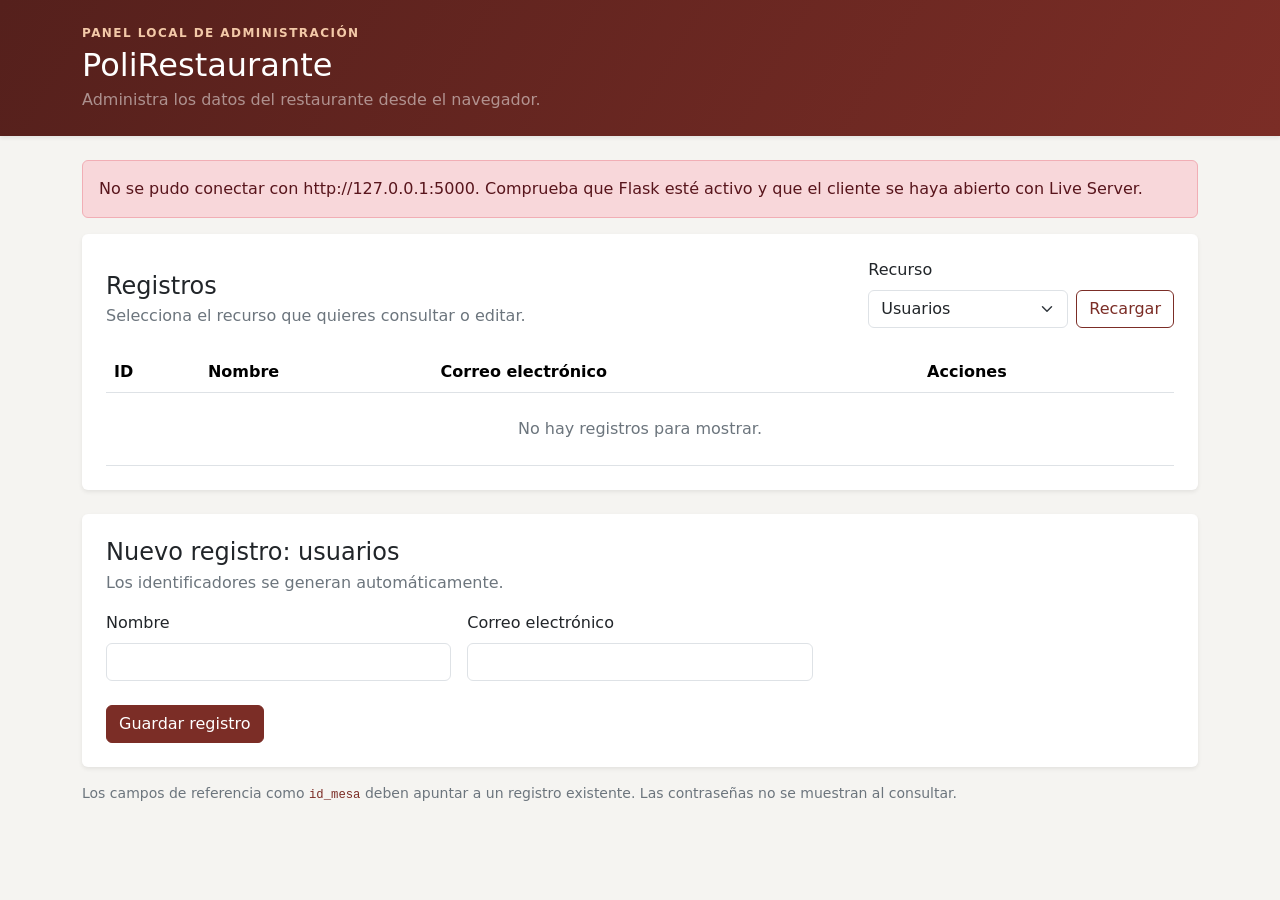
==== crud_rest_postman/cliente/index.html @ f465e9ea "correccion en el .env que impedia conectar con la base de datos" ====
<!doctype html>
<html lang="es">
  <head>
    <meta charset="UTF-8" />
    <meta name="viewport" content="width=device-width, initial-scale=1" />
    <meta
      name="description"
      content="Cliente web para administrar los registros del restaurante."
    />
    <title>PoliRestaurante | Administración</title>
    <link
      href="https://cdn.jsdelivr.net/npm/bootstrap@5.3.3/dist/css/bootstrap.min.css"
      rel="stylesheet"
      integrity="sha384-QWTKZyjpPEjISv5WaRU9OFeRpok6YctnYmDr5pNlyT2bRjXh0JMhjY6hW+ALEwIH"
      crossorigin="anonymous"
    />
    <link rel="stylesheet" href="css/styles.css" />
    <script type="module" src="js/app.js"></script>
  </head>
  <body>
    <header class="py-4 mb-4 shadow-sm">
      <div class="container">
        <p class="eyebrow mb-1">Panel local de administración</p>
        <h1 class="h2 mb-1">PoliRestaurante</h1>
        <p class="mb-0 text-white-50">
          Administra los datos del restaurante desde el navegador.
        </p>
      </div>
    </header>

    <main class="container pb-5">
      <div
        id="mensaje"
        class="alert d-none"
        role="status"
        aria-live="polite"
      ></div>

      <section class="card border-0 shadow-sm mb-4">
        <div class="card-body p-4">
          <div
            class="d-flex flex-column flex-md-row justify-content-between align-items-md-end gap-3 mb-4"
          >
            <div>
              <h2 class="h4 mb-1">Registros</h2>
              <p class="text-secondary mb-0">
                Selecciona el recurso que quieres consultar o editar.
              </p>
            </div>
            <div class="d-flex gap-2 align-items-end">
              <div>
                <label for="recurso" class="form-label">Recurso</label>
                <select id="recurso" class="form-select"></select>
              </div>
              <button id="btn-recargar" class="btn btn-outline-primary">
                Recargar
              </button>
            </div>
          </div>

          <div class="table-responsive">
            <table class="table table-hover align-middle mb-0">
              <thead id="encabezado-tabla"></thead>
              <tbody id="tabla-registros">
                <tr>
                  <td class="text-center text-secondary py-4">
                    Cargando registros…
                  </td>
                </tr>
              </tbody>
            </table>
          </div>
        </div>
      </section>

      <section class="card border-0 shadow-sm">
        <div class="card-body p-4">
          <div
            class="d-flex flex-column flex-sm-row justify-content-between gap-2 mb-3"
          >
            <div>
              <h2 id="titulo-formulario" class="h4 mb-1">Nuevo registro</h2>
              <p class="text-secondary mb-0">
                Los identificadores se generan automáticamente.
              </p>
            </div>
            <button
              id="btn-cancelar"
              type="button"
              class="btn btn-outline-secondary d-none align-self-sm-start"
            >
              Cancelar edición
            </button>
          </div>

          <form id="formulario">
            <div id="campos-formulario" class="row g-3"></div>
            <div class="mt-4">
              <button id="btn-guardar" type="submit" class="btn btn-primary">
                Guardar registro
              </button>
            </div>
          </form>
        </div>
      </section>

      <p class="small text-secondary mt-3 mb-0">
        Los campos de referencia como <code>id_mesa</code> deben apuntar a un
        registro existente. Las contraseñas no se muestran al consultar.
      </p>
    </main>
  </body>
</html>
---- crud_rest_postman/cliente/css/styles.css ----
:root {
  color-scheme: light;
  --brand: #7b2d26;
  --brand-dark: #55201c;
}

body {
  background: #f5f4f1;
}

header {
  color: #fff;
  background: linear-gradient(120deg, var(--brand-dark), var(--brand));
}

.eyebrow {
  color: #f3c9a8;
  font-size: 0.75rem;
  font-weight: 700;
  letter-spacing: 0.12em;
  text-transform: uppercase;
}

.btn-primary {
  --bs-btn-bg: var(--brand);
  --bs-btn-border-color: var(--brand);
  --bs-btn-hover-bg: var(--brand-dark);
  --bs-btn-hover-border-color: var(--brand-dark);
  --bs-btn-active-bg: var(--brand-dark);
  --bs-btn-active-border-color: var(--brand-dark);
}

.btn-outline-primary {
  --bs-btn-color: var(--brand);
  --bs-btn-border-color: var(--brand);
  --bs-btn-hover-bg: var(--brand);
  --bs-btn-hover-border-color: var(--brand);
}

code {
  color: var(--brand);
}
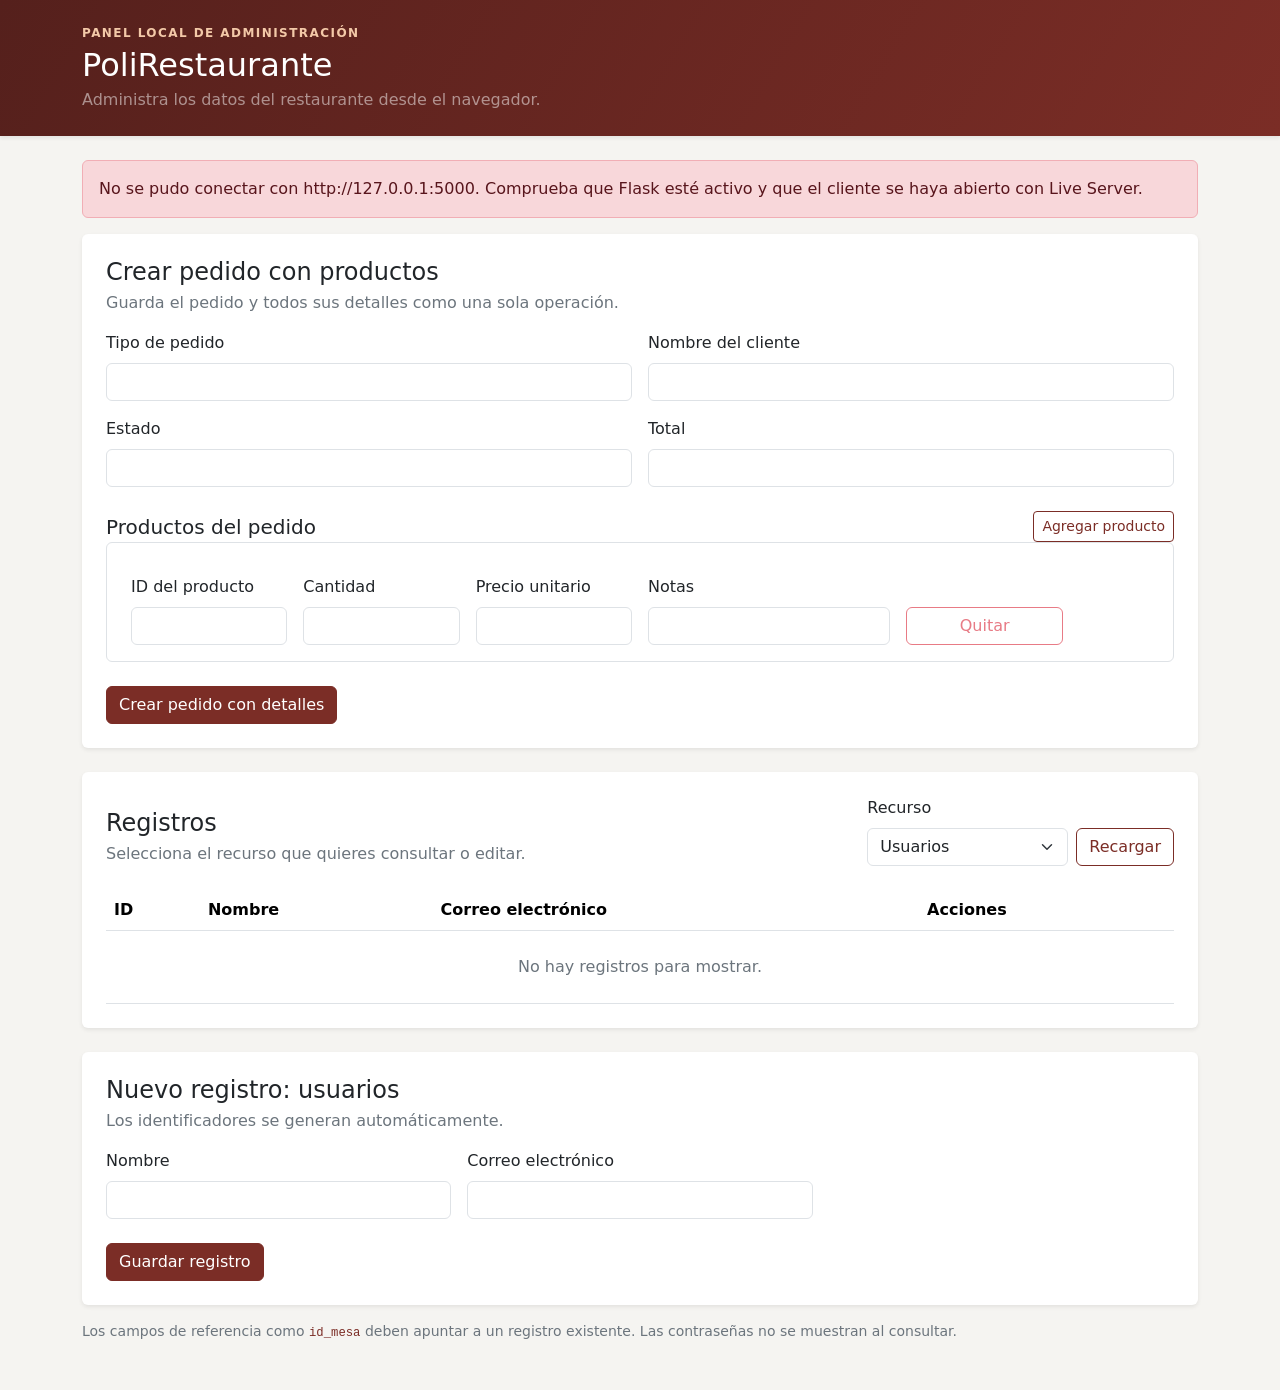
==== commit 717f3de1: "funcionalidad que funciona con los daos" ====
--- a/crud_rest_postman/cliente/index.html
+++ b/crud_rest_postman/cliente/index.html
@@ -35,6 +35,56 @@
         role="status"
         aria-live="polite"
       ></div>
+
+      <section class="card border-0 shadow-sm mb-4">
+        <div class="card-body p-4">
+          <h2 class="h4 mb-1">Crear pedido con productos</h2>
+          <p class="text-secondary">
+            Guarda el pedido y todos sus detalles como una sola operación.
+          </p>
+          <form id="formulario-pedido-completo">
+            <div class="row g-3 mb-4">
+              <div class="col-12 col-md-6">
+                <label for="pedido-tipo" class="form-label">Tipo de pedido</label>
+                <input id="pedido-tipo" name="tipo_pedido" class="form-control" />
+              </div>
+              <div class="col-12 col-md-6">
+                <label for="pedido-cliente" class="form-label">Nombre del cliente</label>
+                <input id="pedido-cliente" name="nombre_cliente" class="form-control" />
+              </div>
+              <div class="col-12 col-md-6">
+                <label for="pedido-estado" class="form-label">Estado</label>
+                <input id="pedido-estado" name="estado" class="form-control" />
+              </div>
+              <div class="col-12 col-md-6">
+                <label for="pedido-total" class="form-label">Total</label>
+                <input
+                  id="pedido-total"
+                  name="total"
+                  type="number"
+                  min="0"
+                  step="1"
+                  class="form-control"
+                />
+              </div>
+            </div>
+            <div class="d-flex justify-content-between align-items-center mb-3">
+              <h3 class="h5 mb-0">Productos del pedido</h3>
+              <button
+                id="btn-agregar-detalle"
+                type="button"
+                class="btn btn-outline-primary btn-sm"
+              >
+                Agregar producto
+              </button>
+            </div>
+            <div id="filas-detalles" class="vstack gap-3"></div>
+            <button type="submit" class="btn btn-primary mt-4">
+              Crear pedido con detalles
+            </button>
+          </form>
+        </div>
+      </section>
 
       <section class="card border-0 shadow-sm mb-4">
         <div class="card-body p-4">
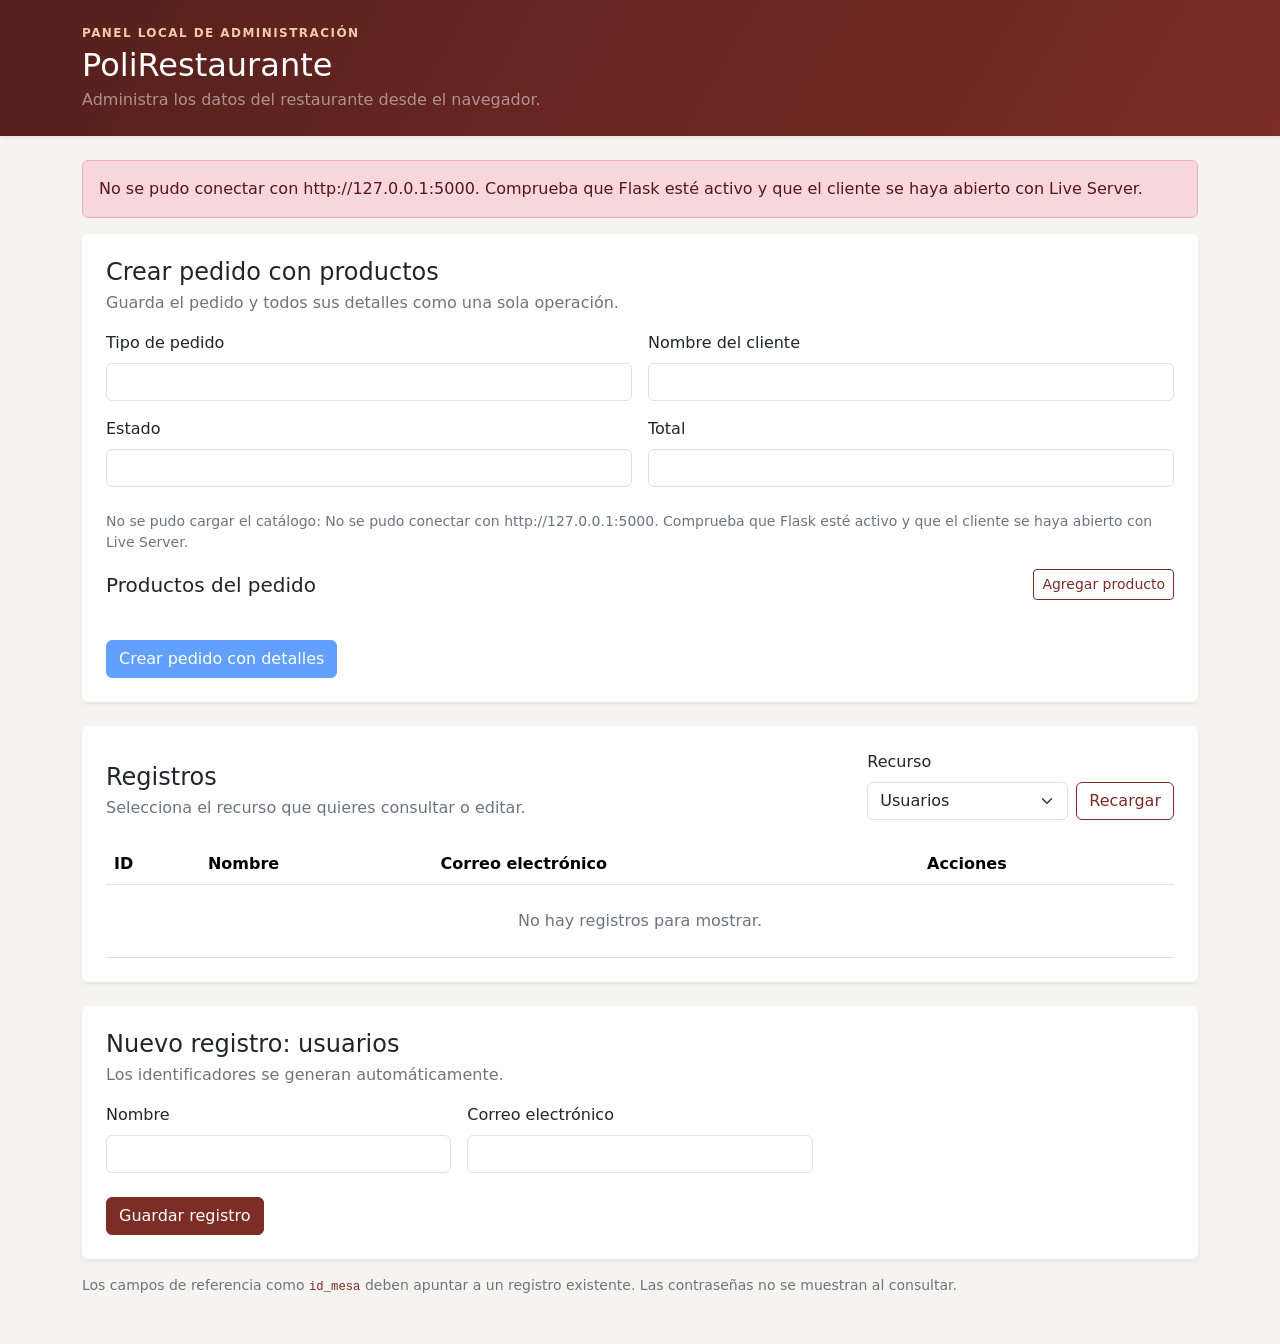
==== commit 86ea79f0: "los datos de cada producto como un objeto y luego intentaba leerlos con get. Eso provocaba una excep" ====
--- a/crud_rest_postman/cliente/index.html
+++ b/crud_rest_postman/cliente/index.html
@@ -65,9 +65,16 @@
                   min="0"
                   step="1"
                   class="form-control"
+                  readonly
                 />
               </div>
             </div>
+            <p
+              id="mensaje-productos"
+              class="small text-secondary"
+              role="status"
+              aria-live="polite"
+            ></p>
             <div class="d-flex justify-content-between align-items-center mb-3">
               <h3 class="h5 mb-0">Productos del pedido</h3>
               <button
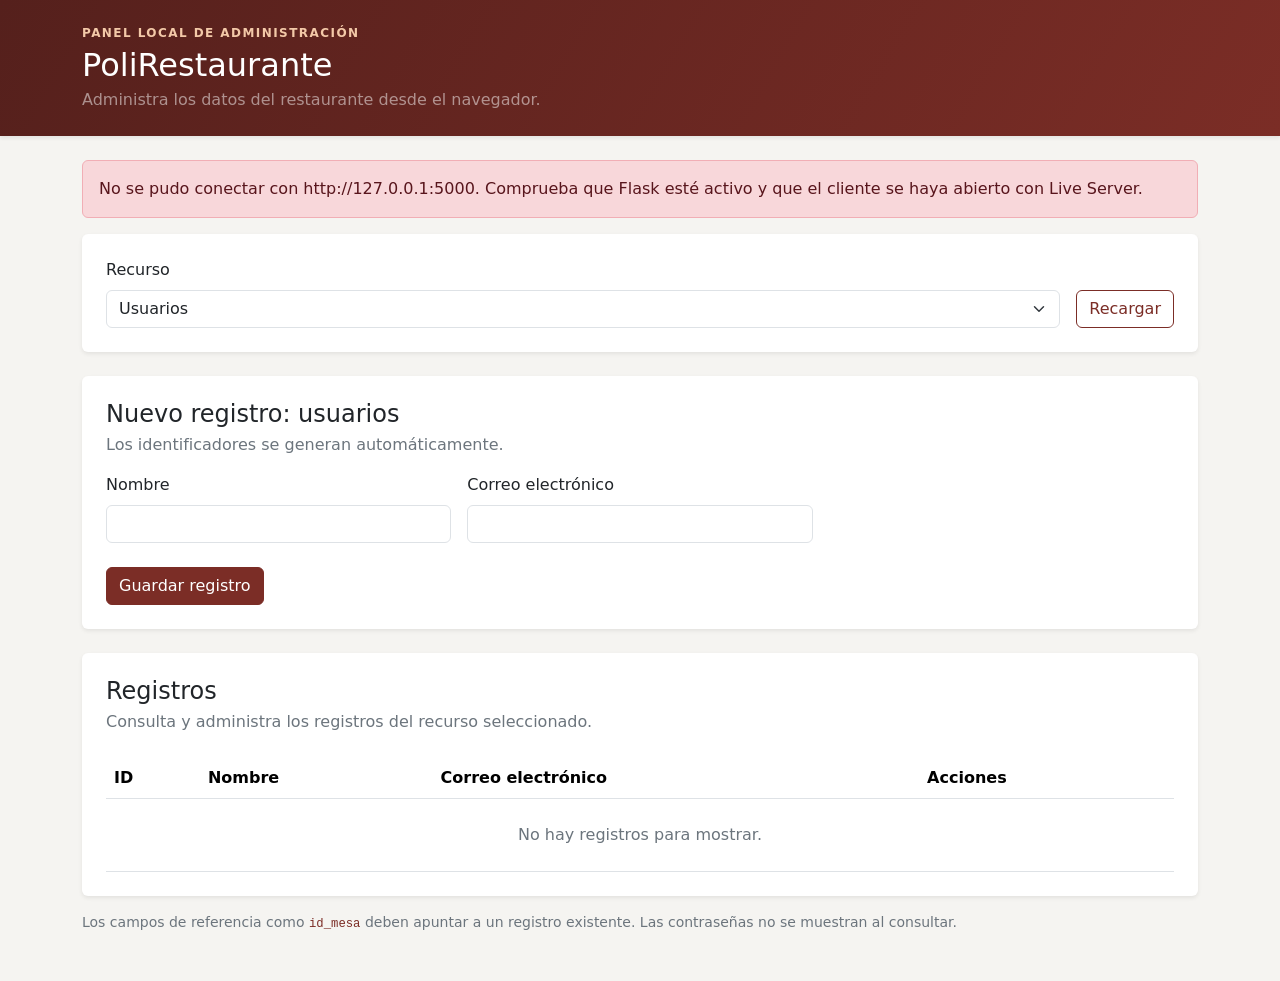
==== commit e189c165: "reorganizacion del menú y de las interfaces" ====
--- a/crud_rest_postman/cliente/index.html
+++ b/crud_rest_postman/cliente/index.html
@@ -37,96 +37,35 @@
       ></div>
 
       <section class="card border-0 shadow-sm mb-4">
-        <div class="card-body p-4">
-          <h2 class="h4 mb-1">Crear pedido con productos</h2>
-          <p class="text-secondary">
-            Guarda el pedido y todos sus detalles como una sola operación.
-          </p>
-          <form id="formulario-pedido-completo">
-            <div class="row g-3 mb-4">
-              <div class="col-12 col-md-6">
-                <label for="pedido-tipo" class="form-label">Tipo de pedido</label>
-                <input id="pedido-tipo" name="tipo_pedido" class="form-control" />
-              </div>
-              <div class="col-12 col-md-6">
-                <label for="pedido-cliente" class="form-label">Nombre del cliente</label>
-                <input id="pedido-cliente" name="nombre_cliente" class="form-control" />
-              </div>
-              <div class="col-12 col-md-6">
-                <label for="pedido-estado" class="form-label">Estado</label>
-                <input id="pedido-estado" name="estado" class="form-control" />
-              </div>
-              <div class="col-12 col-md-6">
-                <label for="pedido-total" class="form-label">Total</label>
-                <input
-                  id="pedido-total"
-                  name="total"
-                  type="number"
-                  min="0"
-                  step="1"
-                  class="form-control"
-                  readonly
-                />
-              </div>
-            </div>
-            <p
-              id="mensaje-productos"
-              class="small text-secondary"
-              role="status"
-              aria-live="polite"
-            ></p>
-            <div class="d-flex justify-content-between align-items-center mb-3">
-              <h3 class="h5 mb-0">Productos del pedido</h3>
-              <button
-                id="btn-agregar-detalle"
-                type="button"
-                class="btn btn-outline-primary btn-sm"
-              >
-                Agregar producto
-              </button>
-            </div>
-            <div id="filas-detalles" class="vstack gap-3"></div>
-            <button type="submit" class="btn btn-primary mt-4">
-              Crear pedido con detalles
-            </button>
-          </form>
+        <div
+          class="card-body p-4 d-flex flex-column flex-sm-row align-items-sm-end gap-3"
+        >
+          <div class="flex-grow-1">
+            <label for="recurso" class="form-label">Recurso</label>
+            <select id="recurso" class="form-select"></select>
+          </div>
+          <button id="btn-recargar" class="btn btn-outline-primary">
+            Recargar
+          </button>
         </div>
       </section>
 
-      <section class="card border-0 shadow-sm mb-4">
-        <div class="card-body p-4">
-          <div
-            class="d-flex flex-column flex-md-row justify-content-between align-items-md-end gap-3 mb-4"
-          >
-            <div>
-              <h2 class="h4 mb-1">Registros</h2>
-              <p class="text-secondary mb-0">
-                Selecciona el recurso que quieres consultar o editar.
-              </p>
-            </div>
-            <div class="d-flex gap-2 align-items-end">
-              <div>
-                <label for="recurso" class="form-label">Recurso</label>
-                <select id="recurso" class="form-select"></select>
-              </div>
-              <button id="btn-recargar" class="btn btn-outline-primary">
-                Recargar
-              </button>
-            </div>
+      <section
+        id="seccion-crear-pedido"
+        class="card border-0 shadow-sm mb-4 d-none"
+      >
+        <div
+          class="card-body p-4 d-flex flex-column flex-sm-row justify-content-between align-items-sm-center gap-3"
+        >
+          <div>
+            <h2 class="h4 mb-1">Pedidos</h2>
+            <p class="text-secondary mb-0">
+              Crea un pedido y agrega sus productos desde el formulario dedicado.
+            </p>
           </div>
-
-          <div class="table-responsive">
-            <table class="table table-hover align-middle mb-0">
-              <thead id="encabezado-tabla"></thead>
-              <tbody id="tabla-registros">
-                <tr>
-                  <td class="text-center text-secondary py-4">
-                    Cargando registros…
-                  </td>
-                </tr>
-              </tbody>
-            </table>
-          </div>
+          <a href="index_pedidos.html" class="btn btn-primary flex-shrink-0">
+            Crear pedido con productos
+          </a>
         </div>
       </section>
 
@@ -161,6 +100,34 @@
         </div>
       </section>
 
+      <section class="card border-0 shadow-sm mt-4">
+        <div class="card-body p-4">
+          <div
+            class="d-flex flex-column flex-md-row justify-content-between align-items-md-end gap-3 mb-4"
+          >
+            <div>
+              <h2 class="h4 mb-1">Registros</h2>
+              <p class="text-secondary mb-0">
+                Consulta y administra los registros del recurso seleccionado.
+              </p>
+            </div>
+          </div>
+
+          <div class="table-responsive">
+            <table class="table table-hover align-middle mb-0">
+              <thead id="encabezado-tabla"></thead>
+              <tbody id="tabla-registros">
+                <tr>
+                  <td class="text-center text-secondary py-4">
+                    Cargando registros…
+                  </td>
+                </tr>
+              </tbody>
+            </table>
+          </div>
+        </div>
+      </section>
+
       <p class="small text-secondary mt-3 mb-0">
         Los campos de referencia como <code>id_mesa</code> deben apuntar a un
         registro existente. Las contraseñas no se muestran al consultar.
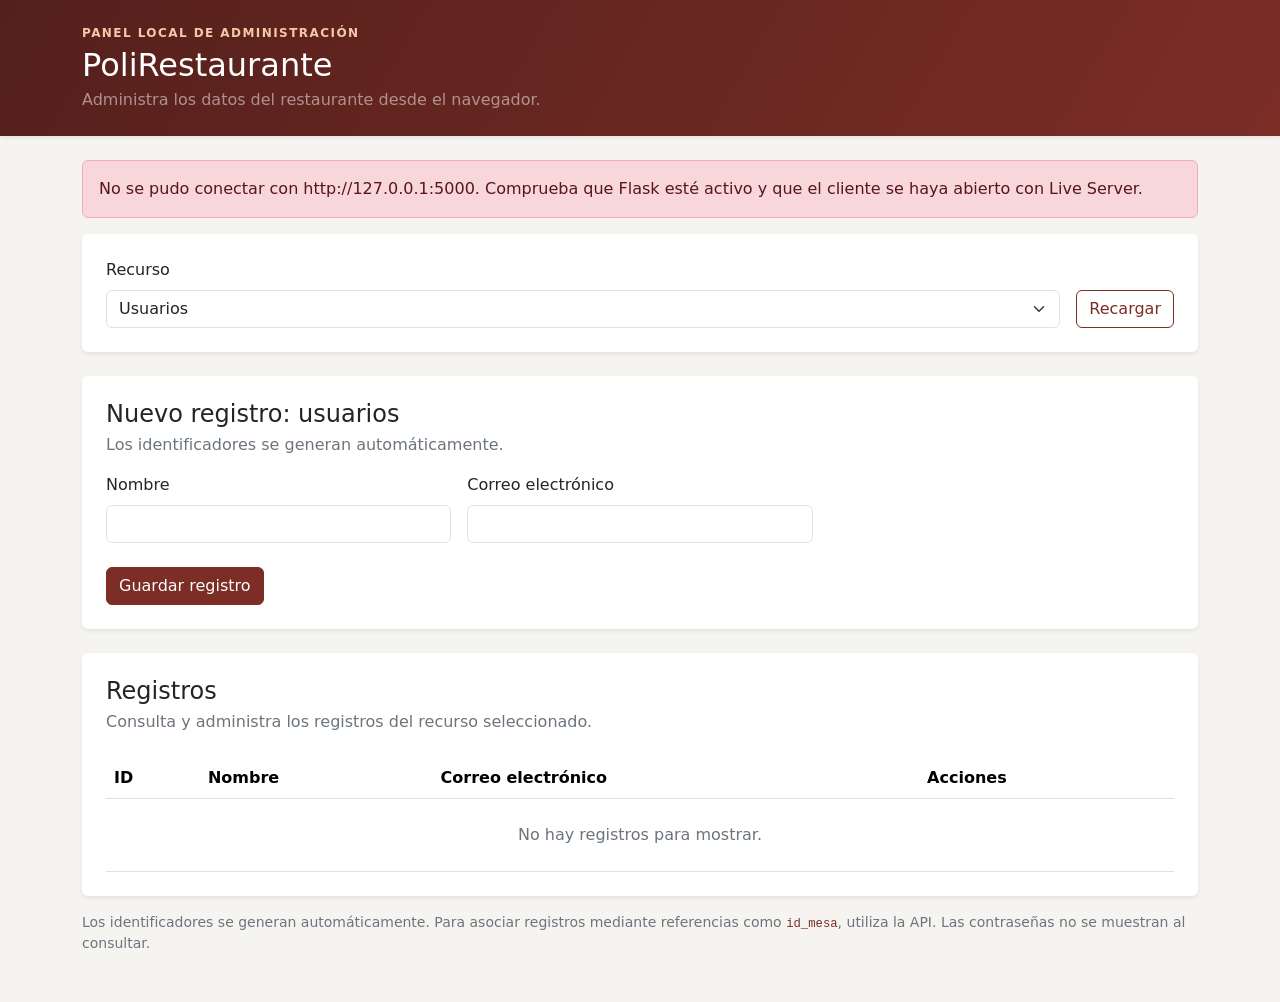
==== commit 91711d50: "correccion HTML y en el CSS donde el campo de IDs no funcionaba correctamente" ====
--- a/crud_rest_postman/cliente/index.html
+++ b/crud_rest_postman/cliente/index.html
@@ -60,7 +60,7 @@
           <div>
             <h2 class="h4 mb-1">Pedidos</h2>
             <p class="text-secondary mb-0">
-              Crea un pedido y agrega sus productos desde el formulario dedicado.
+              Crea un pedido y selecciona sus productos desde el menú.
             </p>
           </div>
           <a href="index_pedidos.html" class="btn btn-primary flex-shrink-0">
@@ -129,8 +129,9 @@
       </section>
 
       <p class="small text-secondary mt-3 mb-0">
-        Los campos de referencia como <code>id_mesa</code> deben apuntar a un
-        registro existente. Las contraseñas no se muestran al consultar.
+        Los identificadores se generan automáticamente. Para asociar registros
+        mediante referencias como <code>id_mesa</code>, utiliza la API. Las
+        contraseñas no se muestran al consultar.
       </p>
     </main>
   </body>
--- a/crud_rest_postman/cliente/css/styles.css
+++ b/crud_rest_postman/cliente/css/styles.css
@@ -40,3 +40,158 @@
 code {
   color: var(--brand);
 }
+
+.menu-page {
+  --menu-ink: #34231f;
+  --menu-muted: #786963;
+  --menu-accent: #d78a4a;
+  color: var(--menu-ink);
+}
+
+.menu-page header {
+  background:
+    radial-gradient(ellipse at 85% 20%, rgb(215 138 74 / 28%), transparent 35%),
+    linear-gradient(120deg, #34231f, #6b3027);
+}
+
+.text-brand {
+  color: var(--brand);
+}
+
+.menu-search {
+  width: min(100%, 19rem);
+}
+
+.product-card {
+  overflow: hidden;
+  border: 1px solid #eee6df;
+  border-radius: 1rem;
+  background: #fff;
+  box-shadow: 0 0.4rem 1.4rem rgb(52 35 31 / 5%);
+  transition:
+    transform 160ms ease,
+    box-shadow 160ms ease;
+}
+
+.product-card:hover {
+  transform: translateY(-3px);
+  box-shadow: 0 0.8rem 1.8rem rgb(52 35 31 / 10%);
+}
+
+.product-card .card-body {
+  border-top: 3px solid var(--menu-accent);
+}
+
+.product-mark {
+  display: grid;
+  width: 2rem;
+  height: 2rem;
+  flex: 0 0 auto;
+  place-items: center;
+  border-radius: 50%;
+  background: #f7eee6;
+  color: var(--brand);
+  font-size: 0.65rem;
+  font-weight: 800;
+  letter-spacing: 0.04em;
+}
+
+.product-name {
+  color: var(--menu-ink);
+  line-height: 1.35;
+}
+
+.product-description {
+  min-height: 3rem;
+  line-height: 1.55;
+}
+
+.product-availability {
+  align-self: flex-start;
+  padding: 0.2rem 0.55rem;
+  border-radius: 999px;
+  background: #edf5ed;
+  color: #387446;
+  font-size: 0.72rem;
+  font-weight: 600;
+}
+
+.product-price {
+  color: var(--brand);
+  font-size: 1.15rem;
+  font-weight: 750;
+}
+
+.menu-cart {
+  position: sticky;
+  top: 1rem;
+  border-radius: 1rem;
+}
+
+.menu-cart .card-body {
+  border-top: 3px solid var(--menu-accent);
+}
+
+.empty-cart {
+  border: 1px dashed #ded4cc;
+  border-radius: 0.85rem;
+  background: #faf8f6;
+}
+
+.empty-cart-icon {
+  display: grid;
+  width: 2.5rem;
+  height: 2.5rem;
+  margin: 0 auto 0.75rem;
+  place-items: center;
+  border-radius: 50%;
+  background: #f2e7dc;
+  color: var(--brand);
+  font-size: 1.4rem;
+  font-weight: 500;
+}
+
+.cart-item {
+  padding-bottom: 1rem;
+  border-bottom: 1px solid #eee6df;
+}
+
+.quantity-control {
+  display: inline-flex;
+  align-items: center;
+  gap: 0.75rem;
+  padding: 0.2rem;
+  border: 1px solid #e8ded6;
+  border-radius: 999px;
+  background: #fff;
+}
+
+.quantity-button {
+  display: grid;
+  width: 1.8rem;
+  height: 1.8rem;
+  place-items: center;
+  border: 0;
+  border-radius: 50%;
+  background: #f5eee8;
+  color: var(--brand);
+  font-size: 1rem;
+  line-height: 1;
+}
+
+.quantity-button:hover {
+  background: #ead9ca;
+}
+
+.quantity-value {
+  min-width: 1ch;
+  text-align: center;
+  font-size: 0.9rem;
+  font-weight: 650;
+}
+
+@media (max-width: 991.98px) {
+  .menu-cart {
+    position: static;
+  }
+}
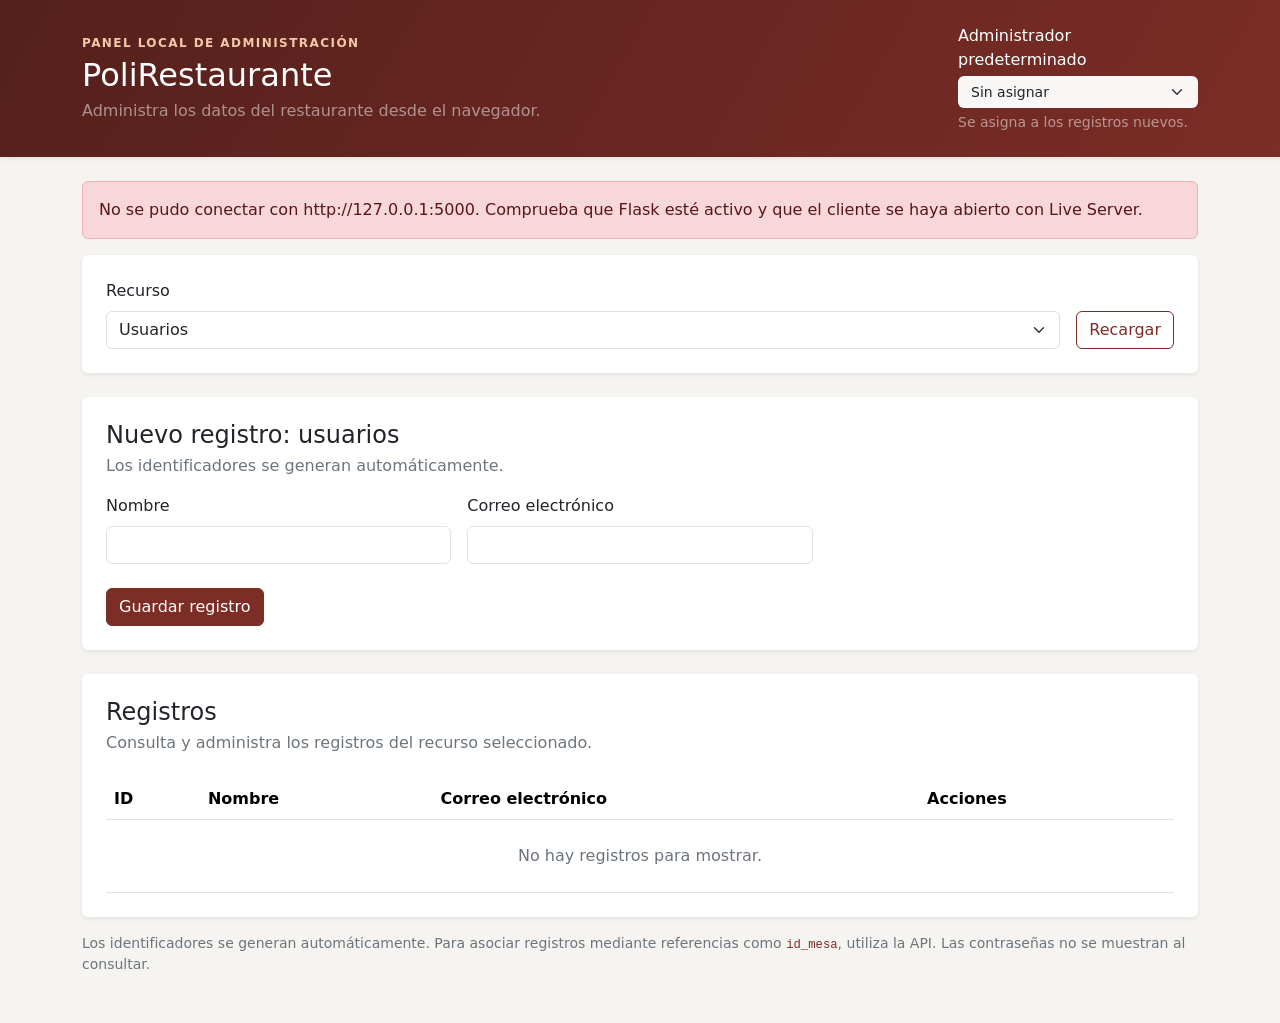
==== commit aaf7e0f6: "Correccion y creacion de administradores para que funcionen automaticamente" ====
--- a/crud_rest_postman/cliente/index.html
+++ b/crud_rest_postman/cliente/index.html
@@ -19,12 +19,30 @@
   </head>
   <body>
     <header class="py-4 mb-4 shadow-sm">
-      <div class="container">
-        <p class="eyebrow mb-1">Panel local de administración</p>
-        <h1 class="h2 mb-1">PoliRestaurante</h1>
-        <p class="mb-0 text-white-50">
-          Administra los datos del restaurante desde el navegador.
-        </p>
+      <div
+        class="container d-flex flex-column flex-md-row justify-content-between align-items-md-center gap-3"
+      >
+        <div>
+          <p class="eyebrow mb-1">Panel local de administración</p>
+          <h1 class="h2 mb-1">PoliRestaurante</h1>
+          <p class="mb-0 text-white-50">
+            Administra los datos del restaurante desde el navegador.
+          </p>
+        </div>
+        <div class="default-admin-control">
+          <label
+            for="administrador-predeterminado"
+            class="form-label text-white mb-1"
+          >
+            Administrador predeterminado
+          </label>
+          <select id="administrador-predeterminado" class="form-select">
+            <option value="">Sin asignar</option>
+          </select>
+          <div class="form-text text-white-50">
+            Se asigna a los registros nuevos.
+          </div>
+        </div>
       </div>
     </header>
 
--- a/crud_rest_postman/cliente/css/styles.css
+++ b/crud_rest_postman/cliente/css/styles.css
@@ -11,6 +11,19 @@
 header {
   color: #fff;
   background: linear-gradient(120deg, var(--brand-dark), var(--brand));
+}
+
+.default-admin-control {
+  width: min(100%, 15rem);
+}
+
+.default-admin-control .form-select {
+  min-height: 2rem;
+  padding-top: 0.25rem;
+  padding-bottom: 0.25rem;
+  border-color: rgb(255 255 255 / 55%);
+  background-color: rgb(255 255 255 / 96%);
+  font-size: 0.875rem;
 }
 
 .eyebrow {
